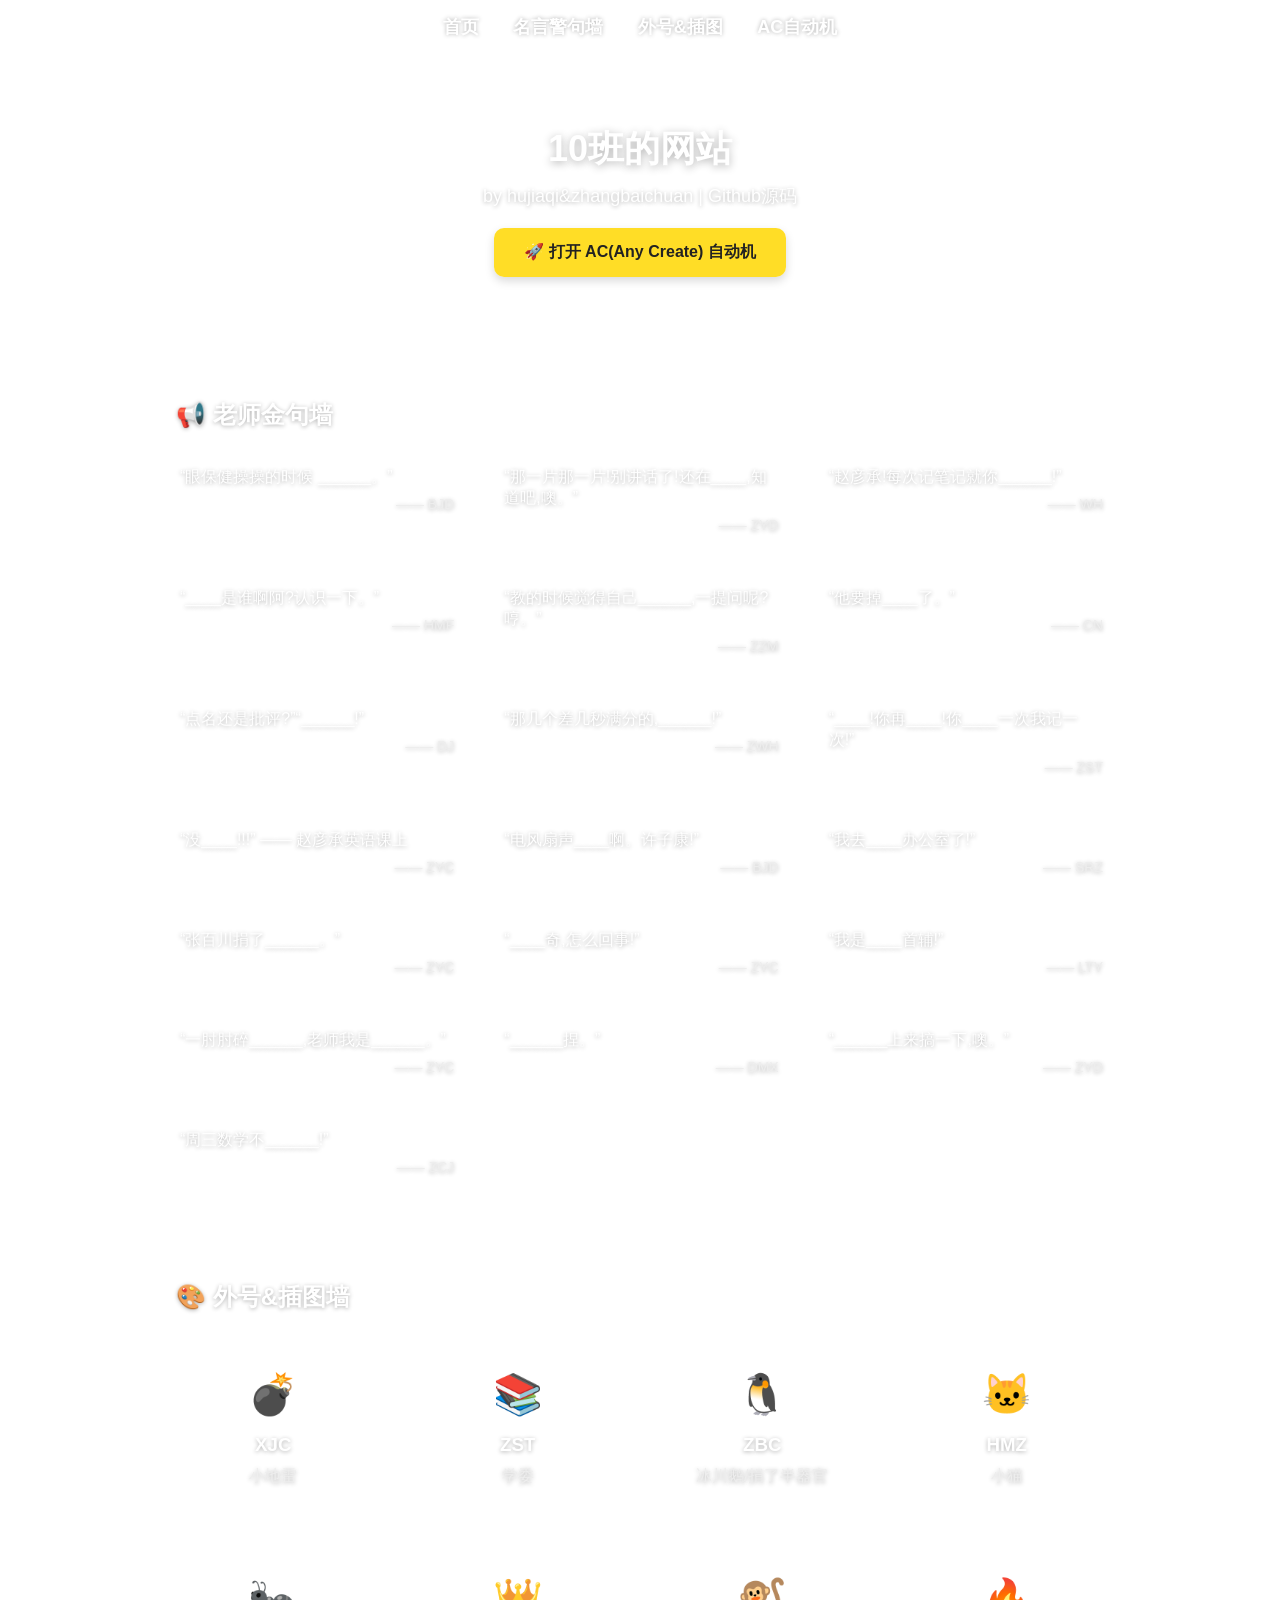
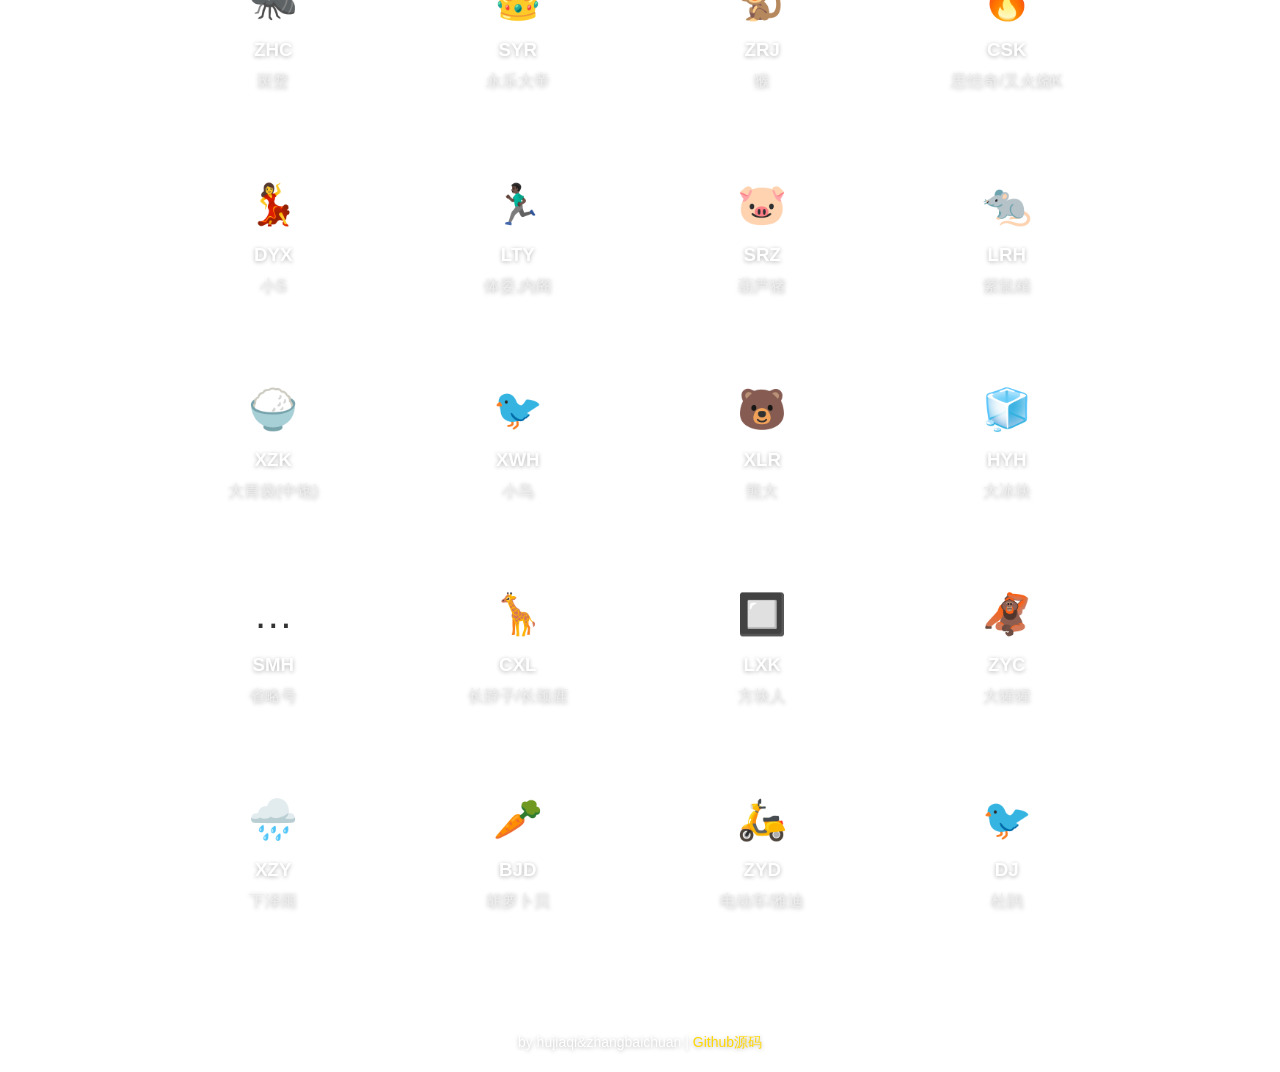
==== index.html @ e89b06e3 "主站 正式开通" ====
<html lang="zh-CN">
<head>
    <meta charset="UTF-8">
    <meta name="viewport" content="width=device-width, initial-scale=1.0">
    <title>10班的网站</title>
    <link href="/main.css" rel="stylesheet" type="text/css">
    <link rel="icon" type="image/png" sizes="any" href="/icon_2510.png">
    <meta name="viewport" content="width=device-width, initial-scale=1.0">
</head>
<body>
    <!-- 导航栏 -->
    <div class="nav">
        <a href="#home">首页</a>
        <a href="#quotes">名言警句墙</a>
        <a href="#nicknames">外号&插图</a>
        <!-- AC自动机入口 -->
        <a href="/zyj.html" target="_blank">AC自动机</a>
    </div>

    <!-- 横幅 -->
    <div class="banner glass" id="home">
        <h1>10班的网站</h1>
        <p>by hujiaqi&zhangbaichuan | Github源码</p>
        <!-- AC自动机大按钮 -->
        <a href="/zyj.html" class="ac-button" target="_blank">🚀 打开 AC(Any Create) 自动机</a>
    </div>

    <!-- 老师金句墙 -->
    <div class="container glass" id="quotes">
        <h2>📢 老师金句墙</h2>
        <div class="quote-wall">
            <div class="quote-card glass">
                <p>“眼保健操操的时候 ______。”</p>
                <p class="author">—— BJD</p>
            </div>
            <div class="quote-card glass">
                <p>“那一片那一片!别讲话了!还在____,知道吧,噢。”</p>
                <p class="author">—— ZYD</p>
            </div>
            <div class="quote-card glass">
                <p>“赵彦承!每次记笔记就你______!”</p>
                <p class="author">—— WH</p>
            </div>
            <div class="quote-card glass">
                <p>“____是谁啊阿?认识一下。”</p>
                <p class="author">—— HMF</p>
            </div>
            <div class="quote-card glass">
                <p>“教的时候觉得自己______,一提问呢?哼。”</p>
                <p class="author">—— ZZM</p>
            </div>
            <div class="quote-card glass">
                <p>“他要掉____了。”</p>
                <p class="author">—— CN</p>
            </div>
            <div class="quote-card glass">
                <p>“点名还是批评?”“______!”</p>
                <p class="author">—— DJ</p>
            </div>
            <div class="quote-card glass">
                <p>“那几个差几秒满分的,______!”</p>
                <p class="author">—— ZWH</p>
            </div>
            <div class="quote-card glass">
                <p>“____!你再____!你____一次我记一次!”</p>
                <p class="author">—— ZST</p>
            </div>
            <div class="quote-card glass">
                <p>“没____!!!” —— 赵彦承英语课上</p>
                <p class="author">—— ZYC</p>
            </div>
            <div class="quote-card glass">
                <p>“电风扇声____啊。许子康!”</p>
                <p class="author">—— BJD</p>
            </div>
            <div class="quote-card glass">
                <p>“我去____办公室了!”</p>
                <p class="author">—— SRZ</p>
            </div>
            <div class="quote-card glass">
                <p>“张百川捐了______。”</p>
                <p class="author">—— ZYC</p>
            </div>
            <div class="quote-card glass">
                <p>“____奇,怎么回事!”</p>
                <p class="author">—— ZYC</p>
            </div>
            <div class="quote-card glass">
                <p>“我是____首辅!”</p>
                <p class="author">—— LTY</p>
            </div>
            <div class="quote-card glass">
                <p>“一肘肘碎______,老师我是______。”</p>
                <p class="author">—— ZYC</p>
            </div>
            <div class="quote-card glass">
                <p>“______捏。”</p>
                <p class="author">—— DMX</p>
            </div>
            <div class="quote-card glass">
                <p>“______上来搞一下,噢。”</p>
                <p class="author">—— ZYD</p>
            </div>
            <div class="quote-card glass">
                <p>“周三数学不______!”</p>
                <p class="author">—— ZCJ</p>
            </div>
        </div>
    </div>

    <!-- 外号&插图板块 -->
    <div class="container glass" id="nicknames">
        <h2>🎨 外号&插图墙</h2>
        <div class="nickname-wall">
            <div class="nickname-card glass">
                <div class="avatar">💣</div>
                <h3>XJC</h3>
                <p>小地雷</p>
            </div>
            <div class="nickname-card glass">
                <div class="avatar">📚</div>
                <h3>ZST</h3>
                <p>学委</p>
            </div>
            <div class="nickname-card glass">
                <div class="avatar">🐧</div>
                <h3>ZBC</h3>
                <p>冰川鹅/捐了半器官</p>
            </div>
            <div class="nickname-card glass">
                <div class="avatar">🐱</div>
                <h3>HMZ</h3>
                <p>小猫</p>
            </div>
            <div class="nickname-card glass">
                <div class="avatar">🐜</div>
                <h3>ZHC</h3>
                <p>斑蝥</p>
            </div>
            <div class="nickname-card glass">
                <div class="avatar">👑</div>
                <h3>SYR</h3>
                <p>永乐大帝</p>
            </div>
            <div class="nickname-card glass">
                <div class="avatar">🐒</div>
                <h3>ZRJ</h3>
                <p>猴</p>
            </div>
            <div class="nickname-card glass">
                <div class="avatar">🔥</div>
                <h3>CSK</h3>
                <p>思恺奇/又火烧K</p>
            </div>
            <div class="nickname-card glass">
                <div class="avatar">💃</div>
                <h3>DYX</h3>
                <p>小S</p>
            </div>
            <div class="nickname-card glass">
                <div class="avatar">🏃🏿‍♂️</div>
                <h3>LTY</h3>
                <p>体委,内阁</p>
            </div>
            <div class="nickname-card glass">
                <div class="avatar">🐷</div>
                <h3>SRZ</h3>
                <p>葫芦猪</p>
            </div>
            <div class="nickname-card glass">
                <div class="avatar">🐀</div>
                <h3>LRH</h3>
                <p>紫鼠精</p>
            </div>
            <div class="nickname-card glass">
                <div class="avatar">🍚</div>
                <h3>XZK</h3>
                <p>大胃袋(中饱)</p>
            </div>
            <div class="nickname-card glass">
                <div class="avatar">🐦</div>
                <h3>XWH</h3>
                <p>小鸟</p>
            </div>
            <div class="nickname-card glass">
                <div class="avatar">🐻</div>
                <h3>XLR</h3>
                <p>熊大</p>
            </div>
            <div class="nickname-card glass">
                <div class="avatar">🧊</div>
                <h3>HYH</h3>
                <p>大冰块</p>
            </div>
            <div class="nickname-card glass">
                <div class="avatar">…</div>
                <h3>SMH</h3>
                <p>省略号</p>
            </div>
            <div class="nickname-card glass">
                <div class="avatar">🦒</div>
                <h3>CXL</h3>
                <p>长脖子/长颈鹿</p>
            </div>
            <div class="nickname-card glass">
                <div class="avatar">🔲</div>
                <h3>LXK</h3>
                <p>方块人</p>
            </div>
            <div class="nickname-card glass">
                <div class="avatar">🦧</div>
                <h3>ZYC</h3>
                <p>大猩猩</p>
            </div>
            <div class="nickname-card glass">
                <div class="avatar">🌧️</div>
                <h3>XZY</h3>
                <p>下泽雨</p>
            </div>
            <div class="nickname-card glass">
                <div class="avatar">🥕</div>
                <h3>BJD</h3>
                <p>胡萝卜贝</p>
            </div>
            <div class="nickname-card glass">
                <div class="avatar">🛵</div>
                <h3>ZYD</h3>
                <p>电动车/雅迪</p>
            </div>
            <div class="nickname-card glass">
                <div class="avatar">🐦</div>
                <h3>DJ</h3>
                <p>杜鹃</p>
            </div>
        </div>
    </div>

    <!-- 页脚 -->
    <div class="footer">
        by hujiaqi&zhangbaichuan | <a href="https://github.com/bufan10ban/bufan10ban.github.io">Github源码</a>
    </div>

</body>
</html>
---- main.css ----
* {
            margin: 0;
            padding: 0;
            box-sizing: border-box;
            font-family: "Microsoft YaHei", "圆体", sans-serif;
        }
        body {
            background: url("https://www.topscoding.com/fs/0dab8f0ec596f1a6596090714c9523211a6d979a") no-repeat center center fixed;
            background-size: cover;
            color: #333;
            min-height: 100vh;
        }
        /* 毛玻璃通用容器 */
        .glass {
            background: rgba(255, 255, 255, 0.25);
            backdrop-filter: blur(10px);
            -webkit-backdrop-filter: blur(10px);
            border-radius: 12px;
            border: 1px solid rgba(255, 255, 255, 0.3);
        }
        /* AC自动机按钮样式 */
        .ac-button {
            display: inline-block;
            margin: 20px auto;
            padding: 14px 30px;
            background: rgba(255, 215, 0, 0.85);
            color: #222;
            font-weight: bold;
            font-size: 16px;
            text-decoration: none;
            border-radius: 10px;
            backdrop-filter: blur(6px);
            transition: all 0.3s;
            box-shadow: 0 4px 10px rgba(0,0,0,0.15);
        }
        .ac-button:hover {
            background: rgba(255, 215, 0, 1);
            transform: translateY(-3px);
            box-shadow: 0 6px 14px rgba(0,0,0,0.2);
        }
        /* 导航栏 */
        .nav {
            background: rgba(255, 255, 255, 0.15);
            backdrop-filter: blur(8px);
            -webkit-backdrop-filter: blur(8px);
            padding: 15px;
            text-align: center;
            position: sticky;
            top: 0;
            z-index: 999;
        }
        .nav a {
            color: #fff;
            text-decoration: none;
            font-size: 18px;
            margin: 0 15px;
            font-weight: bold;
            text-shadow: 0 0 4px rgba(0,0,0,0.3);
        }
        .nav a:hover {
            color: #ffd700;
        }
        /* 横幅 */
        .banner {
            margin: 30px auto;
            width: 90%;
            max-width: 1000px;
            padding: 40px 20px;
            text-align: center;
        }
        .banner h1 {
            font-size: 36px;
            color: #fff;
            text-shadow: 0 2px 8px rgba(0,0,0,0.3);
            margin-bottom: 10px;
        }
        .banner p {
            font-size: 18px;
            color: #fff;
            text-shadow: 0 1px 4px rgba(0,0,0,0.3);
        }
        /* 通用容器 */
        .container {
            width: 90%;
            max-width: 1000px;
            margin: 40px auto;
            padding: 20px;
        }
        h2 {
            color: #fff;
            margin-bottom: 20px;
            border-left: 5px solid #fff;
            padding-left: 10px;
            text-shadow: 0 1px 4px rgba(0,0,0,0.3);
        }
        /* 金句墙样式 */
        .quote-wall {
            display: grid;
            grid-template-columns: repeat(auto-fill, minmax(300px, 1fr));
            gap: 15px;
        }
        .quote-card {
            padding: 15px;
            border-radius: 10px;
            border-left: 4px solid rgba(255,255,255,0.5);
        }
        .quote-card p {
            font-size: 16px;
            margin-bottom: 8px;
            color: #fff;
            text-shadow: 0 1px 4px rgba(0,0,0,0.3);
        }
        .quote-card .author {
            text-align: right;
            color: #eee;
            font-size: 14px;
            text-shadow: 0 1px 4px rgba(0,0,0,0.3);
        }
        /* 外号&插图样式 */
        .nickname-wall {
            display: grid;
            grid-template-columns: repeat(auto-fill, minmax(200px, 1fr));
            gap: 20px;
        }
        .nickname-card {
            padding: 20px;
            border-radius: 12px;
            text-align: center;
        }
        .nickname-card h3 {
            color: #fff;
            margin-bottom: 10px;
            text-shadow: 0 1px 4px rgba(0,0,0,0.3);
        }
        .nickname-card p {
            color: #eee;
            margin-bottom: 10px;
            text-shadow: 0 1px 4px rgba(0,0,0,0.3);
        }
        .nickname-card .avatar {
            width: 80px;
            height: 80px;
            background: rgba(255,255,255,0.3);
            border-radius: 50%;
            margin: 0 auto;
            display: flex;
            align-items: center;
            justify-content: center;
            font-size: 40px;
        }
        /* 页脚 */
        .footer {
            text-align: center;
            padding: 20px;
            color: #fff;
            text-shadow: 0 1px 4px rgba(0,0,0,0.3);
            margin-top: 50px;
            font-size: 14px;
        }
        .footer a {
            color: #ffd700;
            text-decoration: none;
        }
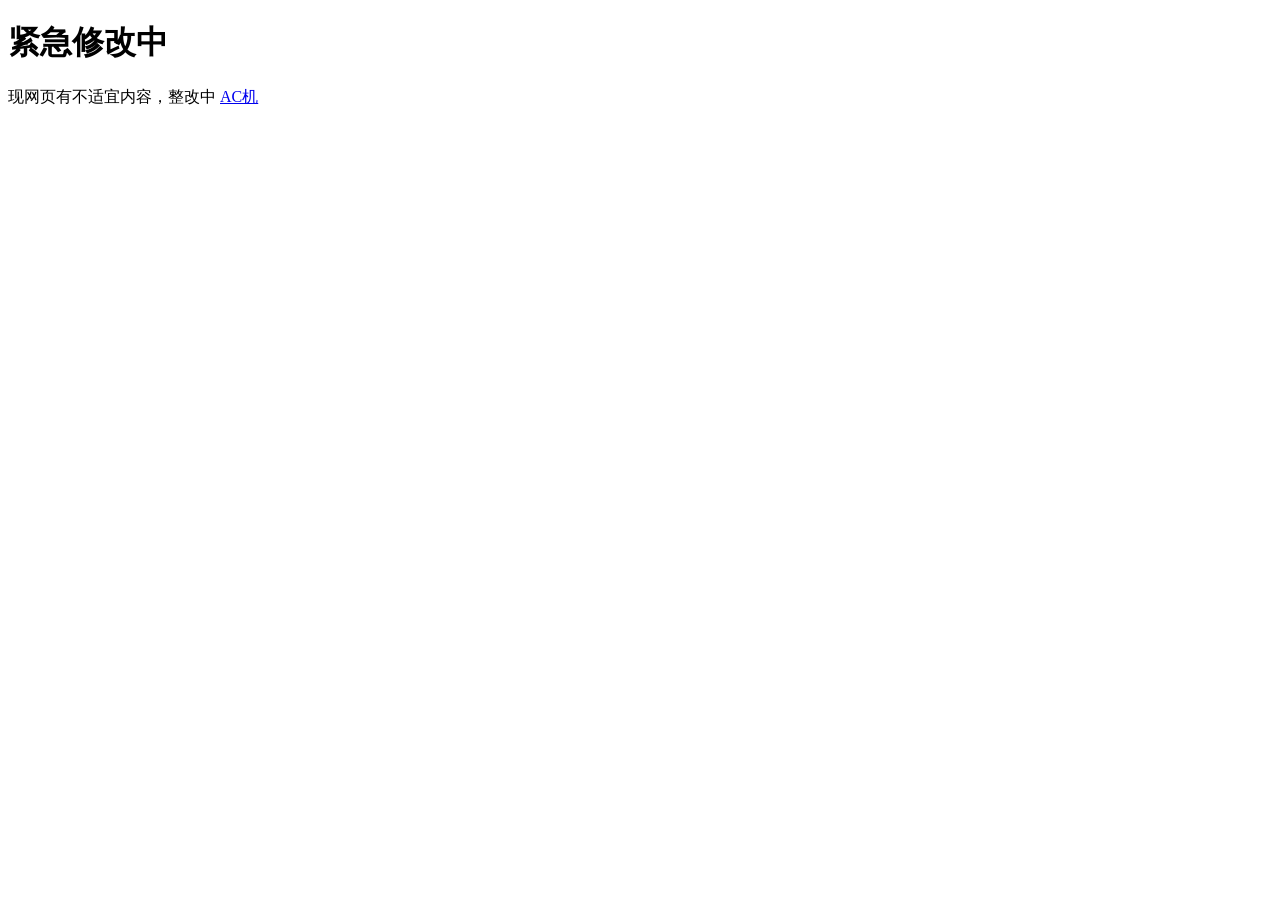
==== commit ca862cee: "紧急修复 使用了部分人不同意使用的内容，将在下一版修复" ====
--- a/index.html
+++ b/index.html
@@ -1,244 +1,14 @@
-<html lang="zh-CN">
-<head>
-    <meta charset="UTF-8">
-    <meta name="viewport" content="width=device-width, initial-scale=1.0">
-    <title>10班的网站</title>
-    <link href="/main.css" rel="stylesheet" type="text/css">
-    <link rel="icon" type="image/png" sizes="any" href="/icon_2510.png">
-    <meta name="viewport" content="width=device-width, initial-scale=1.0">
-</head>
-<body>
-    <!-- 导航栏 -->
-    <div class="nav">
-        <a href="#home">首页</a>
-        <a href="#quotes">名言警句墙</a>
-        <a href="#nicknames">外号&插图</a>
-        <!-- AC自动机入口 -->
-        <a href="/zyj.html" target="_blank">AC自动机</a>
-    </div>
-
-    <!-- 横幅 -->
-    <div class="banner glass" id="home">
-        <h1>10班的网站</h1>
-        <p>by hujiaqi&zhangbaichuan | Github源码</p>
-        <!-- AC自动机大按钮 -->
-        <a href="/zyj.html" class="ac-button" target="_blank">🚀 打开 AC(Any Create) 自动机</a>
-    </div>
-
-    <!-- 老师金句墙 -->
-    <div class="container glass" id="quotes">
-        <h2>📢 老师金句墙</h2>
-        <div class="quote-wall">
-            <div class="quote-card glass">
-                <p>“眼保健操操的时候 ______。”</p>
-                <p class="author">—— BJD</p>
-            </div>
-            <div class="quote-card glass">
-                <p>“那一片那一片!别讲话了!还在____,知道吧,噢。”</p>
-                <p class="author">—— ZYD</p>
-            </div>
-            <div class="quote-card glass">
-                <p>“赵彦承!每次记笔记就你______!”</p>
-                <p class="author">—— WH</p>
-            </div>
-            <div class="quote-card glass">
-                <p>“____是谁啊阿?认识一下。”</p>
-                <p class="author">—— HMF</p>
-            </div>
-            <div class="quote-card glass">
-                <p>“教的时候觉得自己______,一提问呢?哼。”</p>
-                <p class="author">—— ZZM</p>
-            </div>
-            <div class="quote-card glass">
-                <p>“他要掉____了。”</p>
-                <p class="author">—— CN</p>
-            </div>
-            <div class="quote-card glass">
-                <p>“点名还是批评?”“______!”</p>
-                <p class="author">—— DJ</p>
-            </div>
-            <div class="quote-card glass">
-                <p>“那几个差几秒满分的,______!”</p>
-                <p class="author">—— ZWH</p>
-            </div>
-            <div class="quote-card glass">
-                <p>“____!你再____!你____一次我记一次!”</p>
-                <p class="author">—— ZST</p>
-            </div>
-            <div class="quote-card glass">
-                <p>“没____!!!” —— 赵彦承英语课上</p>
-                <p class="author">—— ZYC</p>
-            </div>
-            <div class="quote-card glass">
-                <p>“电风扇声____啊。许子康!”</p>
-                <p class="author">—— BJD</p>
-            </div>
-            <div class="quote-card glass">
-                <p>“我去____办公室了!”</p>
-                <p class="author">—— SRZ</p>
-            </div>
-            <div class="quote-card glass">
-                <p>“张百川捐了______。”</p>
-                <p class="author">—— ZYC</p>
-            </div>
-            <div class="quote-card glass">
-                <p>“____奇,怎么回事!”</p>
-                <p class="author">—— ZYC</p>
-            </div>
-            <div class="quote-card glass">
-                <p>“我是____首辅!”</p>
-                <p class="author">—— LTY</p>
-            </div>
-            <div class="quote-card glass">
-                <p>“一肘肘碎______,老师我是______。”</p>
-                <p class="author">—— ZYC</p>
-            </div>
-            <div class="quote-card glass">
-                <p>“______捏。”</p>
-                <p class="author">—— DMX</p>
-            </div>
-            <div class="quote-card glass">
-                <p>“______上来搞一下,噢。”</p>
-                <p class="author">—— ZYD</p>
-            </div>
-            <div class="quote-card glass">
-                <p>“周三数学不______!”</p>
-                <p class="author">—— ZCJ</p>
-            </div>
-        </div>
-    </div>
-
-    <!-- 外号&插图板块 -->
-    <div class="container glass" id="nicknames">
-        <h2>🎨 外号&插图墙</h2>
-        <div class="nickname-wall">
-            <div class="nickname-card glass">
-                <div class="avatar">💣</div>
-                <h3>XJC</h3>
-                <p>小地雷</p>
-            </div>
-            <div class="nickname-card glass">
-                <div class="avatar">📚</div>
-                <h3>ZST</h3>
-                <p>学委</p>
-            </div>
-            <div class="nickname-card glass">
-                <div class="avatar">🐧</div>
-                <h3>ZBC</h3>
-                <p>冰川鹅/捐了半器官</p>
-            </div>
-            <div class="nickname-card glass">
-                <div class="avatar">🐱</div>
-                <h3>HMZ</h3>
-                <p>小猫</p>
-            </div>
-            <div class="nickname-card glass">
-                <div class="avatar">🐜</div>
-                <h3>ZHC</h3>
-                <p>斑蝥</p>
-            </div>
-            <div class="nickname-card glass">
-                <div class="avatar">👑</div>
-                <h3>SYR</h3>
-                <p>永乐大帝</p>
-            </div>
-            <div class="nickname-card glass">
-                <div class="avatar">🐒</div>
-                <h3>ZRJ</h3>
-                <p>猴</p>
-            </div>
-            <div class="nickname-card glass">
-                <div class="avatar">🔥</div>
-                <h3>CSK</h3>
-                <p>思恺奇/又火烧K</p>
-            </div>
-            <div class="nickname-card glass">
-                <div class="avatar">💃</div>
-                <h3>DYX</h3>
-                <p>小S</p>
-            </div>
-            <div class="nickname-card glass">
-                <div class="avatar">🏃🏿‍♂️</div>
-                <h3>LTY</h3>
-                <p>体委,内阁</p>
-            </div>
-            <div class="nickname-card glass">
-                <div class="avatar">🐷</div>
-                <h3>SRZ</h3>
-                <p>葫芦猪</p>
-            </div>
-            <div class="nickname-card glass">
-                <div class="avatar">🐀</div>
-                <h3>LRH</h3>
-                <p>紫鼠精</p>
-            </div>
-            <div class="nickname-card glass">
-                <div class="avatar">🍚</div>
-                <h3>XZK</h3>
-                <p>大胃袋(中饱)</p>
-            </div>
-            <div class="nickname-card glass">
-                <div class="avatar">🐦</div>
-                <h3>XWH</h3>
-                <p>小鸟</p>
-            </div>
-            <div class="nickname-card glass">
-                <div class="avatar">🐻</div>
-                <h3>XLR</h3>
-                <p>熊大</p>
-            </div>
-            <div class="nickname-card glass">
-                <div class="avatar">🧊</div>
-                <h3>HYH</h3>
-                <p>大冰块</p>
-            </div>
-            <div class="nickname-card glass">
-                <div class="avatar">…</div>
-                <h3>SMH</h3>
-                <p>省略号</p>
-            </div>
-            <div class="nickname-card glass">
-                <div class="avatar">🦒</div>
-                <h3>CXL</h3>
-                <p>长脖子/长颈鹿</p>
-            </div>
-            <div class="nickname-card glass">
-                <div class="avatar">🔲</div>
-                <h3>LXK</h3>
-                <p>方块人</p>
-            </div>
-            <div class="nickname-card glass">
-                <div class="avatar">🦧</div>
-                <h3>ZYC</h3>
-                <p>大猩猩</p>
-            </div>
-            <div class="nickname-card glass">
-                <div class="avatar">🌧️</div>
-                <h3>XZY</h3>
-                <p>下泽雨</p>
-            </div>
-            <div class="nickname-card glass">
-                <div class="avatar">🥕</div>
-                <h3>BJD</h3>
-                <p>胡萝卜贝</p>
-            </div>
-            <div class="nickname-card glass">
-                <div class="avatar">🛵</div>
-                <h3>ZYD</h3>
-                <p>电动车/雅迪</p>
-            </div>
-            <div class="nickname-card glass">
-                <div class="avatar">🐦</div>
-                <h3>DJ</h3>
-                <p>杜鹃</p>
-            </div>
-        </div>
-    </div>
-
-    <!-- 页脚 -->
-    <div class="footer">
-        by hujiaqi&zhangbaichuan | <a href="https://github.com/bufan10ban/bufan10ban.github.io">Github源码</a>
-    </div>
-
-</body>
+<!DOCTYPE html>
+<html lang="zh-cn">
+    <head>
+        <title>紧急修改中</title>
+        <meta charset="utf-8">
+    </head>
+    <body>
+        <h1>
+            紧急修改中
+        </h1>
+        现网页有不适宜内容，整改中
+        <a href="/zyj.html">AC机</a>
+    </body>
 </html>
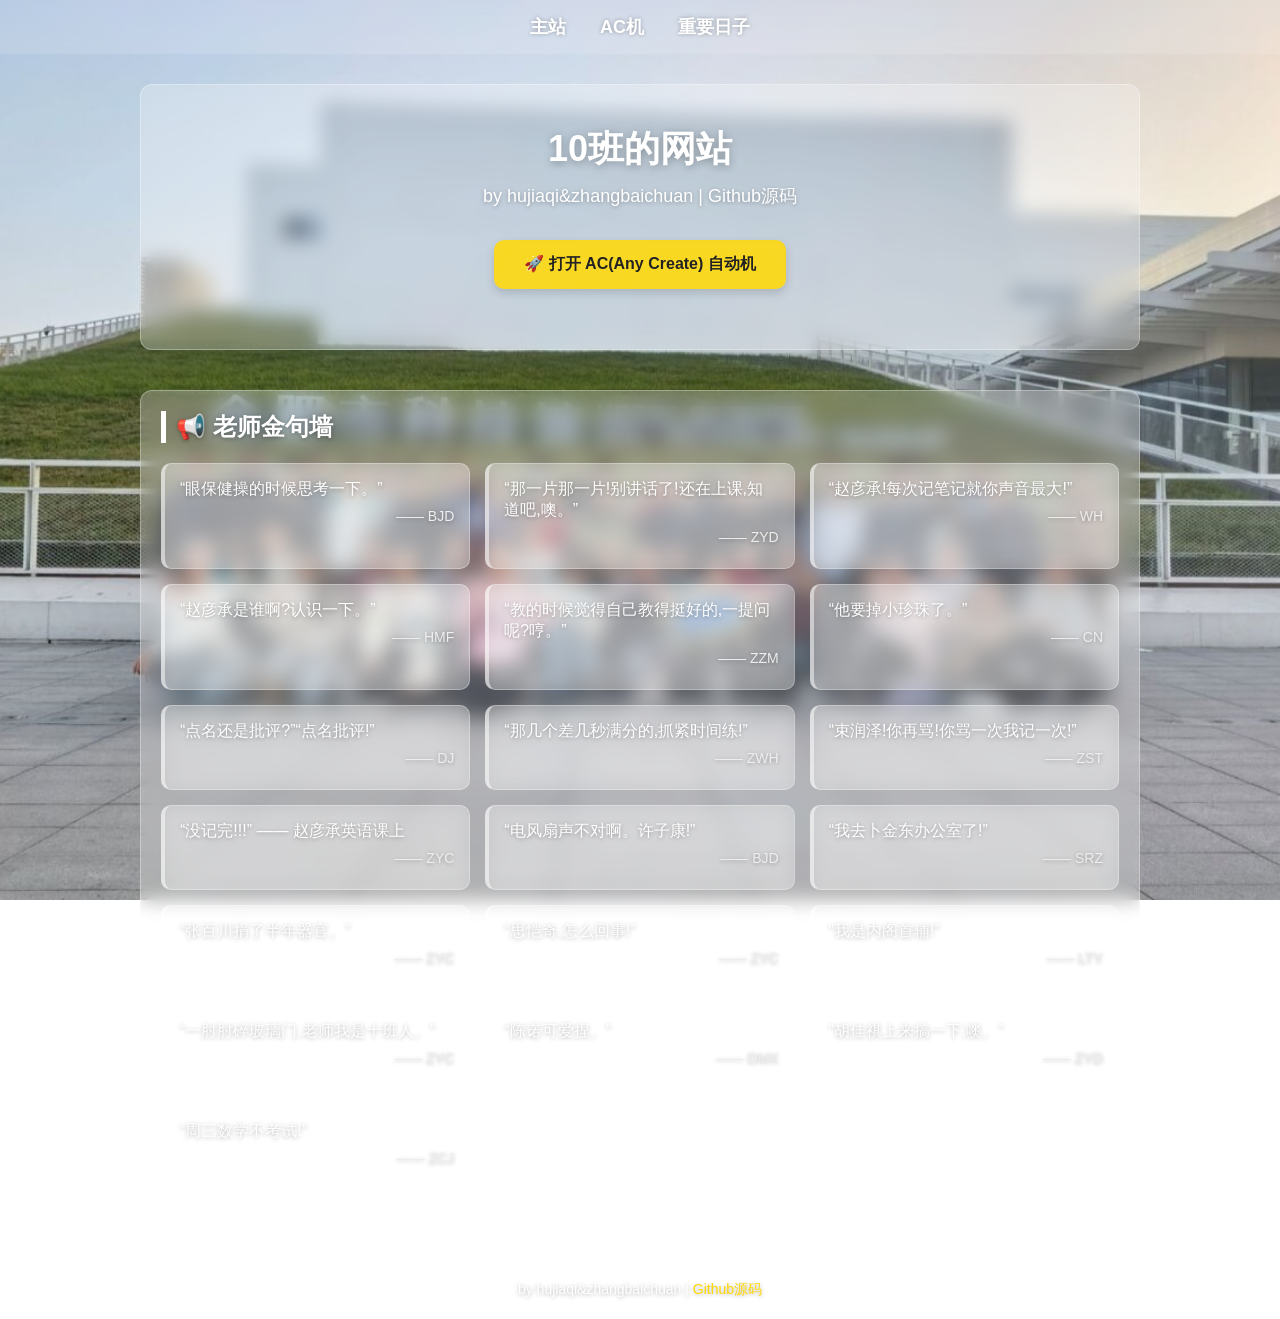
==== commit fe575cf1: "更新了 可以看了" ====
--- a/index.html
+++ b/index.html
@@ -1,14 +1,248 @@
-<!DOCTYPE html>
-<html lang="zh-cn">
-    <head>
-        <title>紧急修改中</title>
-        <meta charset="utf-8">
-    </head>
-    <body>
-        <h1>
-            紧急修改中
-        </h1>
-        现网页有不适宜内容，整改中
+<html lang="zh-CN">
+<head>
+    <meta charset="UTF-8">
+    <meta name="viewport" content="width=device-width, initial-scale=1.0">
+    <title>10班的网站</title>
+    <link href="/main.css" rel="stylesheet" type="text/css">
+    <link rel="icon" type="image/png" sizes="any" href="/icon_2510.png">
+    <meta name="viewport" content="width=device-width, initial-scale=1.0">
+</head>
+<body>
+    <!-- 导航栏 -->
+    <div class="nav">
+        <a href="/">主站</a>
         <a href="/zyj.html">AC机</a>
-    </body>
+        <a href="/days.html">重要日子</a>
+    </div>
+
+    <!-- 横幅 -->
+    <div class="banner glass" id="home">
+        <h1>10班的网站</h1>
+        <p>by hujiaqi&zhangbaichuan | Github源码</p>
+        <!-- AC自动机大按钮 -->
+        <a href="/zyj.html" class="ac-button" target="_blank">🚀 打开 AC(Any Create) 自动机</a>
+    </div>
+
+    <!-- 老师金句墙 -->
+    <div class="container glass" id="quotes">
+        <h2>📢 老师金句墙</h2>
+        <div class="quote-wall">
+            <div class="quote-card glass">
+                <p>“眼保健操的时候思考一下。”</p>
+                <p class="author">—— BJD</p>
+            </div>
+            <div class="quote-card glass">
+                <p>“那一片那一片!别讲话了!还在上课,知道吧,噢。”</p>
+                <p class="author">—— ZYD</p>
+            </div>
+            <div class="quote-card glass">
+                <p>“赵彦承!每次记笔记就你声音最大!”</p>
+                <p class="author">—— WH</p>
+            </div>
+            <div class="quote-card glass">
+                <p>“赵彦承是谁啊?认识一下。”</p>
+                <p class="author">—— HMF</p>
+            </div>
+            <div class="quote-card glass">
+                <p>“教的时候觉得自己教得挺好的,一提问呢?哼。”</p>
+                <p class="author">—— ZZM</p>
+            </div>
+            <div class="quote-card glass">
+                <p>“他要掉小珍珠了。”</p>
+                <p class="author">—— CN</p>
+            </div>
+            <div class="quote-card glass">
+                <p>“点名还是批评?”“点名批评!”</p>
+                <p class="author">—— DJ</p>
+            </div>
+            <div class="quote-card glass">
+                <p>“那几个差几秒满分的,抓紧时间练!”</p>
+                <p class="author">—— ZWH</p>
+            </div>
+            <div class="quote-card glass">
+                <p>“束润泽!你再骂!你骂一次我记一次!”</p>
+                <p class="author">—— ZST</p>
+            </div>
+            <div class="quote-card glass">
+                <p>“没记完!!!” —— 赵彦承英语课上</p>
+                <p class="author">—— ZYC</p>
+            </div>
+            <div class="quote-card glass">
+                <p>“电风扇声不对啊。许子康!”</p>
+                <p class="author">—— BJD</p>
+            </div>
+            <div class="quote-card glass">
+                <p>“我去卜金东办公室了!”</p>
+                <p class="author">—— SRZ</p>
+            </div>
+            <div class="quote-card glass">
+                <p>“张百川捐了半年器官。”</p>
+                <p class="author">—— ZYC</p>
+            </div>
+            <div class="quote-card glass">
+                <p>“思恺奇,怎么回事!”</p>
+                <p class="author">—— ZYC</p>
+            </div>
+            <div class="quote-card glass">
+                <p>“我是内阁首辅!”</p>
+                <p class="author">—— LTY</p>
+            </div>
+            <div class="quote-card glass">
+                <p>“一肘肘碎玻璃门,老师我是十班人。”</p>
+                <p class="author">—— ZYC</p>
+            </div>
+            <div class="quote-card glass">
+                <p>“陈诺可爱捏。”</p>
+                <p class="author">—— DMX</p>
+            </div>
+            <div class="quote-card glass">
+                <p>“胡佳祺上来搞一下,噢。”</p>
+                <p class="author">—— ZYD</p>
+            </div>
+            <div class="quote-card glass">
+                <p>“周三数学不考试!”</p>
+                <p class="author">—— ZCJ</p>
+            </div>
+        </div>
+    </div>
+
+    <!-- 外号&插图板块（受最近告状影响，不展示） -->
+    <!--<div class="container glass" id="nicknames">
+        <h2>🎨 外号&插图墙</h2>
+        <div class="nickname-wall">
+            <div class="nickname-card glass">
+                <div class="avatar">💣</div>
+                <h3>XJC</h3>
+                <p>小地雷</p>
+            </div>
+            <div class="nickname-card glass">
+                <div class="avatar">📚</div>
+                <h3>ZST</h3>
+                <p>学委</p>
+            </div>
+            <div class="nickname-card glass">
+                <div class="avatar">🐧</div>
+                <h3>ZBC</h3>
+                <p>冰川鹅/捐了半器官</p>
+            </div>
+            <div class="nickname-card glass">
+                <div class="avatar">🐱</div>
+                <h3>HMZ</h3>
+                <p>小猫</p>
+            </div>
+            <div class="nickname-card glass">
+                <div class="avatar">🐜</div>
+                <h3>ZHC</h3>
+                <p>斑蝥</p>
+            </div>
+            <div class="nickname-card glass">
+                <div class="avatar">👑</div>
+                <h3>SYR</h3>
+                <p>永乐大帝</p>
+            </div>
+            <div class="nickname-card glass">
+                <div class="avatar">🐒</div>
+                <h3>ZRJ</h3>
+                <p>猴</p>
+            </div>
+            <div class="nickname-card glass">
+                <div class="avatar">🔥</div>
+                <h3>CSK</h3>
+                <p>思恺奇/又火烧K</p>
+            </div>
+            <div class="nickname-card glass">
+                <div class="avatar">💃</div>
+                <h3>DYX</h3>
+                <p>小S</p>
+            </div>
+            <div class="nickname-card glass">
+                <div class="avatar">🏃🏿‍♂️</div>
+                <h3>LTY</h3>
+                <p>体委,内阁</p>
+            </div>
+            <div class="nickname-card glass">
+                <div class="avatar">🐷</div>
+                <h3>SRZ</h3>
+                <p>葫芦猪</p>
+            </div>
+            <div class="nickname-card glass">
+                <div class="avatar">🐀</div>
+                <h3>LRH</h3>
+                <p>紫鼠精</p>
+            </div>
+            <div class="nickname-card glass">
+                <div class="avatar">🍚</div>
+                <h3>XZK</h3>
+                <p>大胃袋(中饱)</p>
+            </div>
+            <div class="nickname-card glass">
+                <div class="avatar">🐦</div>
+                <h3>XWH</h3>
+                <p>小鸟</p>
+            </div>
+            <div class="nickname-card glass">
+                <div class="avatar">🐻</div>
+                <h3>XLR</h3>
+                <p>熊大</p>
+            </div>
+            <div class="nickname-card glass">
+                <div class="avatar">🧊</div>
+                <h3>HYH</h3>
+                <p>大冰块</p>
+            </div>
+            <div class="nickname-card glass">
+                <div class="avatar">…</div>
+                <h3>SMH</h3>
+                <p>省略号</p>
+            </div>
+            <div class="nickname-card glass">
+                <div class="avatar">🦒</div>
+                <h3>CXL</h3>
+                <p>长脖子/长颈鹿</p>
+            </div>
+            <div class="nickname-card glass">
+                <div class="avatar">🔲</div>
+                <h3>LXK</h3>
+                <p>方块人</p>
+            </div>
+            <div class="nickname-card glass">
+                <div class="avatar">🦧</div>
+                <h3>ZYC</h3>
+                <p>大猩猩</p>
+            </div>
+            <div class="nickname-card glass">
+                <div class="avatar">🌧️</div>
+                <h3>XZY</h3>
+                <p>下泽雨</p>
+            </div>
+            <div class="nickname-card glass">
+                <div class="avatar">🥕</div>
+                <h3>BJD</h3>
+                <p>胡萝卜贝</p>
+            </div>
+            <div class="nickname-card glass">
+                <div class="avatar">🛵</div>
+                <h3>ZYD</h3>
+                <p>电动车/雅迪</p>
+            </div>
+            <div class="nickname-card glass">
+                <div class="avatar">🐦</div>
+                <h3>DJ</h3>
+                <p>杜鹃</p>
+            </div>
+        </div>
+    </div>-->
+
+    <!-- 页脚 -->
+    <div class="footer">
+        by hujiaqi&zhangbaichuan | <a href="https://github.com/bufan10ban/bufan10ban.github.io">Github源码</a>
+    </div>
+
+    <script>
+        //这一段不是zbc让我写的。——hjq
+        console.info('我就是喜欢hlw咋了');
+        console.warn('你能对我咋样？告密？');
+        console.error('还是你就是hlw？');
+    </script>
+</body>
 </html>
--- a/main.css
+++ b/main.css
@@ -0,0 +1,401 @@
+* {
+    margin: 0;
+    padding: 0;
+    box-sizing: border-box;
+    font-family: "Microsoft YaHei", "圆体", sans-serif;
+}
+body {
+    background: url("/autumn_trip_2025.jpg") no-repeat center center fixed;
+    background-size: cover;
+    color: #333;
+    min-height: 100vh;
+}
+/* 毛玻璃通用容器 */
+.glass {
+    background: rgba(255, 255, 255, 0.25);
+    backdrop-filter: blur(10px);
+    -webkit-backdrop-filter: blur(10px);
+    border-radius: 12px;
+    border: 1px solid rgba(255, 255, 255, 0.3);
+}
+/* AC自动机按钮样式 */
+.ac-button {
+    display: inline-block;
+    margin: 20px auto;
+    padding: 14px 30px;
+    background: rgba(255, 215, 0, 0.85);
+    color: #222;
+    font-weight: bold;
+    font-size: 16px;
+    text-decoration: none;
+    border-radius: 10px;
+    backdrop-filter: blur(6px);
+    transition: all 0.3s;
+    box-shadow: 0 4px 10px rgba(0,0,0,0.15);
+}
+.ac-button:hover {
+    background: rgba(255, 215, 0, 1);
+    transform: translateY(-3px);
+    box-shadow: 0 6px 14px rgba(0,0,0,0.2);
+}
+/* 导航栏 */
+.nav {
+    background: rgba(255, 255, 255, 0.15);
+    backdrop-filter: blur(8px);
+    -webkit-backdrop-filter: blur(8px);
+    padding: 15px;
+    text-align: center;
+    position: sticky;
+    top: 0;
+    z-index: 999;
+}
+.nav a {
+    color: #fff;
+    text-decoration: none;
+    font-size: 18px;
+    margin: 0 15px;
+    font-weight: bold;
+    text-shadow: 0 0 4px rgba(0,0,0,0.3);
+}
+.nav a:hover {
+    color: #ffd700;
+}
+/* 横幅 */
+.banner {
+    margin: 30px auto;
+    width: 90%;
+    max-width: 1000px;
+    padding: 40px 20px;
+    text-align: center;
+}
+.banner h1 {
+    font-size: 36px;
+    color: #fff;
+    text-shadow: 0 2px 8px rgba(0,0,0,0.3);
+    margin-bottom: 10px;
+}
+.banner p {
+    font-size: 18px;
+    color: #fff;
+    text-shadow: 0 1px 4px rgba(0,0,0,0.3);
+}
+/* 通用容器 */
+.container {
+    width: 90%;
+    max-width: 1000px;
+    margin: 40px auto;
+    padding: 20px;
+}
+h2 {
+    color: #fff;
+    margin-bottom: 20px;
+    border-left: 5px solid #fff;
+    padding-left: 10px;
+    text-shadow: 0 1px 4px rgba(0,0,0,0.3);
+}
+/* 金句墙样式 */
+.quote-wall {
+    display: grid;
+    grid-template-columns: repeat(auto-fill, minmax(300px, 1fr));
+    gap: 15px;
+}
+.quote-card {
+    padding: 15px;
+    border-radius: 10px;
+    border-left: 4px solid rgba(255,255,255,0.5);
+}
+.quote-card p {
+    font-size: 16px;
+    margin-bottom: 8px;
+    color: #fff;
+    text-shadow: 0 1px 4px rgba(0,0,0,0.3);
+}
+.quote-card .author {
+    text-align: right;
+    color: #eee;
+    font-size: 14px;
+    text-shadow: 0 1px 4px rgba(0,0,0,0.3);
+}
+/* 外号&插图样式 */
+.nickname-wall {
+    display: grid;
+    grid-template-columns: repeat(auto-fill, minmax(200px, 1fr));
+    gap: 20px;
+}
+.nickname-card {
+    padding: 20px;
+    border-radius: 12px;
+    text-align: center;
+}
+.nickname-card h3 {
+    color: #fff;
+    margin-bottom: 10px;
+    text-shadow: 0 1px 4px rgba(0,0,0,0.3);
+}
+.nickname-card p {
+    color: #eee;
+    margin-bottom: 10px;
+    text-shadow: 0 1px 4px rgba(0,0,0,0.3);
+}
+.nickname-card .avatar {
+    width: 80px;
+    height: 80px;
+    background: rgba(255,255,255,0.3);
+    border-radius: 50%;
+    margin: 0 auto;
+    display: flex;
+    align-items: center;
+    justify-content: center;
+    font-size: 40px;
+}
+/* 页脚 */
+.footer {
+    text-align: center;
+    padding: 20px;
+    color: #fff;
+    text-shadow: 0 1px 4px rgba(0,0,0,0.3);
+    margin-top: 50px;
+    font-size: 14px;
+}
+.footer a {
+    color: #ffd700;
+    text-decoration: none;
+}
+/* 倒计时样式 */
+.countdown {
+    display: flex;
+    align-items: center;
+    justify-content: center;
+    gap: 15px;
+    flex-wrap: wrap;
+    margin-top: 10px;
+}
+.count-item {
+    font-size: 48px;
+    font-weight: bold;
+    color: #fff;
+    text-shadow: 0 2px 8px rgba(0,0,0,0.3);
+    background: rgba(255, 215, 0, 0.2);
+    padding: 10px 20px;
+    border-radius: 8px;
+    min-width: 80px;
+    text-align: center;
+}
+.count-text {
+    font-size: 18px;
+    color: #fff;
+    text-shadow: 0 1px 4px rgba(0,0,0,0.3);
+}
+
+/* 响应式适配 */
+@media (max-width: 768px) {
+    .count-item {
+        font-size: 32px;
+        padding: 8px 15px;
+        min-width: 60px;
+    }
+    .count-text {
+        font-size: 16px;
+    }
+    .countdown {
+        gap: 10px;
+    }
+}
+
+.card {
+    background: rgba(255, 255, 255, 0.85);
+    border-radius: 14px;
+    padding: 22px 24px;
+    margin: 20px 0;
+    box-shadow: 0 4px 12px rgba(0, 0, 0, 0.05);
+    transition: all 0.25s ease;
+}
+.card:hover {
+    box-shadow: 0 6px 18px rgba(0, 0, 0, 0.08);
+}
+.count-box {
+    display: flex;
+    align-items: center;
+    justify-content: center;
+    gap: 12px;
+    font-size: 18px;
+}
+button {
+    padding: 8px 16px;
+    margin: 0;
+    font-size: 16px;
+    cursor: pointer;
+    border: none;
+    border-radius: 8px;
+    background: #409eff;
+    color: white;
+    transition: all 0.2s;
+    opacity: 1 !important;
+}
+button:hover {
+    background: #338eef;
+    transform: translateY(-1px);
+}
+button:active {
+    transform: translateY(0);
+}
+#countNum {
+    font-size: 20px;
+    font-weight: bold;
+    min-width: 30px;
+    text-align: center;
+}
+p {
+    font-size: 15px;
+    color: #555;
+    margin-bottom: 12px;
+}
+select {
+    width: 100%;
+    padding: 10px 12px;
+    font-size: 16px;
+    border: 1px solid #e1e5e9;
+    border-radius: 8px;
+    outline: none;
+    background: rgba(255, 255, 255, 0.9);
+}
+select:focus {
+    border-color: #409eff;
+}
+textarea {
+    width: 100%;
+    height: 80px;
+    padding: 12px;
+    font-size: 16px;
+    border: 1px solid #e1e5e9;
+    border-radius: 8px;
+    outline: none;
+    resize: none;
+    margin-top: 8px;
+    background: rgba(255, 255, 255, 0.9);
+}
+textarea:focus {
+    border-color: #409eff;
+}
+.btn-group {
+    display: flex;
+    gap: 10px;
+    margin-top: 10px;
+    flex-wrap: wrap;
+}
+#zaoyao {
+    min-height: 120px;
+    padding: 20px;
+    background: rgba(252, 253, 255, 0.9);
+    border-radius: 12px;
+    border: 1px dashed #dcdfe6;
+    white-space: pre-wrap;
+}
+.generate-btn {
+    width: 100%;
+    padding: 12px;
+    font-size: 18px;
+    font-weight: 500;
+    background: #67c23a;
+}
+.generate-btn:hover {
+    background: #5cb533;
+}
+small {
+    display: block;
+    text-align: center;
+    color: #999;
+    margin-top: 20px;
+    font-size: 13px;
+}
+
+/* 弹窗勾选面板样式 */
+.mask {
+    position: fixed;
+    top: 0;
+    left: 0;
+    width: 100%;
+    height: 100%;
+    background: rgba(0,0,0,0.4);
+    display: none;
+    justify-content: center;
+    align-items: center;
+    z-index: 999;
+}
+.check-panel {
+    width: 90%;
+    max-width: 700px;
+    max-height: 85vh;
+    background: rgba(255,255,255,0.95);
+    border-radius: 12px;
+    padding: 20px;
+    overflow-y: auto;
+}
+.panel-head {
+    display: flex;
+    justify-content: space-between;
+    align-items: center;
+    margin-bottom: 15px;
+}
+.close-btn {
+    background: #f56c6c;
+}
+.check-block {
+    margin: 15px 0;
+}
+.check-block h4 {
+    margin-bottom: 8px;
+    color: #2c3e50;
+}
+.name-list {
+    display: flex;
+    flex-wrap: wrap;
+    gap: 8px;
+    padding: 10px;
+    border: 1px solid #eee;
+    border-radius: 8px;
+    background: rgba(255,255,255,0.8);
+}
+.name-item {
+    display: flex;
+    align-items: center;
+    gap: 4px;
+    padding: 4px 8px;
+    background: #f8f9fa;
+    border-radius: 6px;
+    white-space: nowrap;
+}
+.name-item input {
+    width: 16px;
+    height: 16px;
+    cursor: pointer;
+}
+.sub-btn {
+    background: #9c88ff;
+}
+
+/* 背景图选择样式 */
+.bg-preview {
+    display: flex;
+    flex-wrap: wrap;
+    gap: 10px;
+    margin-top: 10px;
+}
+.bg-item {
+    width: 80px;
+    height: 60px;
+    border-radius: 6px;
+    cursor: pointer;
+    border: 2px solid transparent;
+    transition: all 0.2s;
+    background-size: cover;
+    background-position: center;
+}
+.bg-item:hover {
+    transform: scale(1.05);
+}
+.bg-item.active {
+    border-color: #409eff;
+}
+
+/*行呗，就这么写下去，早晚变史山*/
